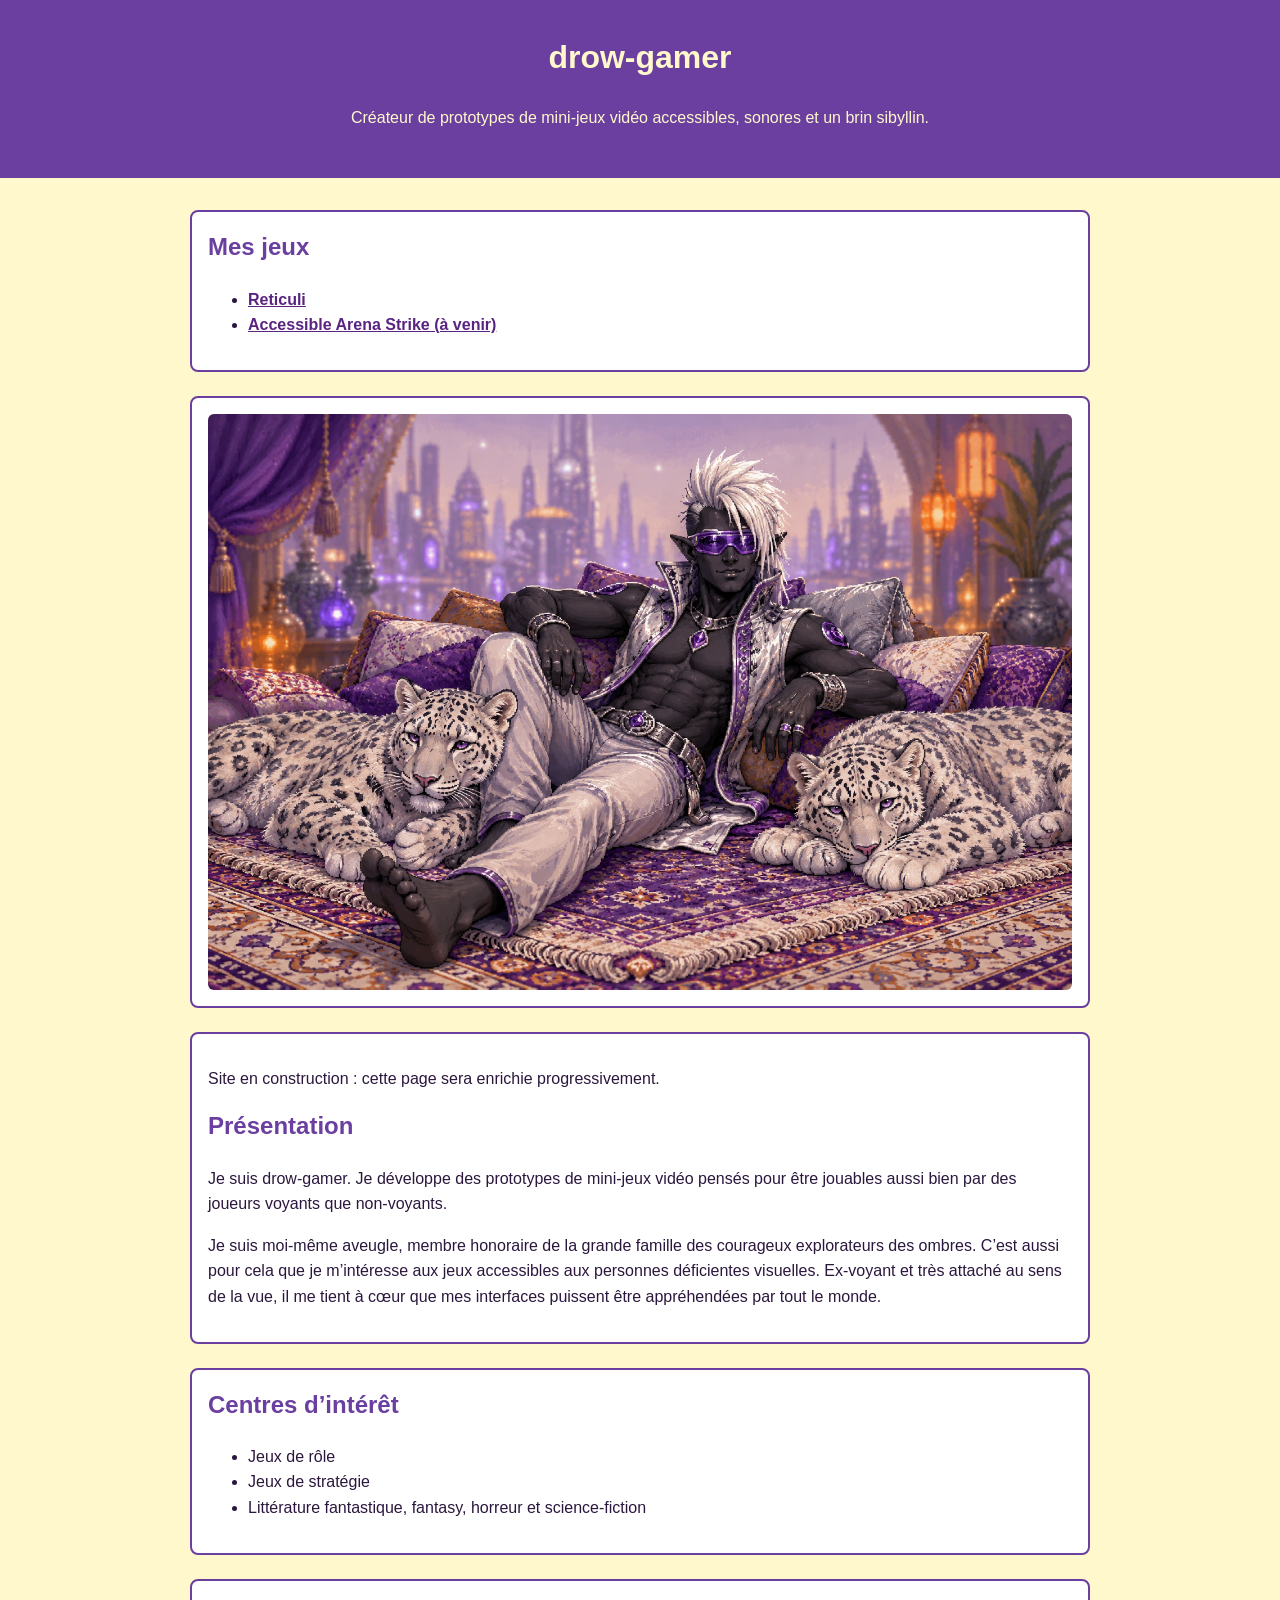
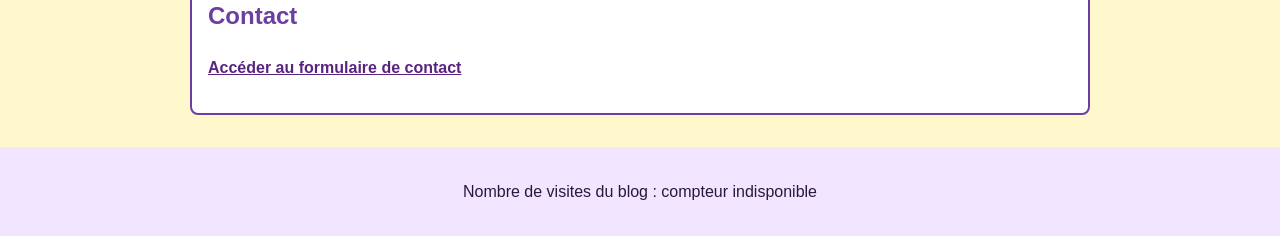
==== index.html @ 9605a287 "ajout de l'image d'accueil" ====
<!DOCTYPE html>
<html lang="fr">
<head>
	<meta charset="UTF-8">
	<meta name="viewport" content="width=device-width, initial-scale=1.0">
	<title>drow-gamer — Accueil - site en construction...</title>
	<link rel="stylesheet" href="css/index.css">
</head>
<body>
	<header>
		<h1>drow-gamer</h1>
		<p>Créateur de prototypes de mini-jeux vidéo accessibles, sonores et un brin sibyllin.</p>
	</header>

	<main>
						<section>
			<h2>Mes jeux</h2>
			<ul>
				<li><a href="reticuli.html">Reticuli</a></li>
				<li><a href="arena-strike.html">Accessible Arena Strike (à venir)</a></li>
			</ul>
		</section>

		<section class="cover-section">
			<img
				class="cover-image"
				src="images/index.png"
				alt="un drow futuriste à la peau d’ébène et à la crête blanche, détendu entre deux panthères blanches."
			>
		</section>

		<section>
					<p>Site en construction : cette page sera enrichie progressivement.</p>
			<h2>Présentation</h2>
			<p>
				Je suis drow-gamer. Je développe des prototypes de mini-jeux vidéo pensés pour être jouables aussi bien par des joueurs voyants que non-voyants. 
			</p>
			<p>
				Je suis moi-même aveugle, membre honoraire de la grande famille
				des courageux explorateurs des ombres. C’est aussi pour cela que je m’intéresse
				aux jeux accessibles aux personnes déficientes visuelles. Ex-voyant et très attaché au sens de la vue, il me tient à cœur que mes interfaces puissent être appréhendées par tout le monde.
			</p>
		</section>

				<section>
			<h2>Centres d’intérêt</h2>
			<ul>
				<li>Jeux de rôle</li>
				<li>Jeux de stratégie</li>
				<li>Littérature fantastique, fantasy, horreur et science-fiction</li>
			</ul>
		</section>


		<section>
			<h2>Contact</h2>
				<p>
		<a href="contact.html">Accéder au formulaire de contact</a>
	</p>
		</section>
	</main>

	<footer>
	<p>Nombre de visites du blog : <span id="view-counter">chargement...</span></p>
</footer>

<script data-goatcounter="https://dg-blog-ombres-2026.goatcounter.com/count"
	async src="//gc.zgo.at/count.js"></script>

<script src="js/main.js"></script>
</body>
</html>
---- css/index.css ----
body {
	font-family: Arial, Verdana, sans-serif;
	background-color: #fff8cc;
	color: #2b173d;
	margin: 0;
	line-height: 1.6;
}

header {
	background-color: #6b3fa0;
	color: #fff8cc;
	text-align: center;
	padding: 2rem 1rem;
}

main {
	max-width: 900px;
	margin: 2rem auto;
	padding: 0 1rem;
}

section {
	background-color: #ffffff;
	border: 2px solid #6b3fa0;
	border-radius: 8px;
	margin-bottom: 1.5rem;
	padding: 1rem;
}

.cover-image {
	display: block;
	width: 100%;
	height: auto;
	border-radius: 6px;
}

h1,
h2 {
	margin-top: 0;
}

h2 {
	color: #6b3fa0;
}

a {
	color: #5a2380;
	font-weight: bold;
}

a:hover,
a:focus {
	color: #000000;
	background-color: #fff176;
}

footer {
	text-align: center;
	background-color: #f1e5ff;
	color: #2b173d;
	padding: 1rem;
}
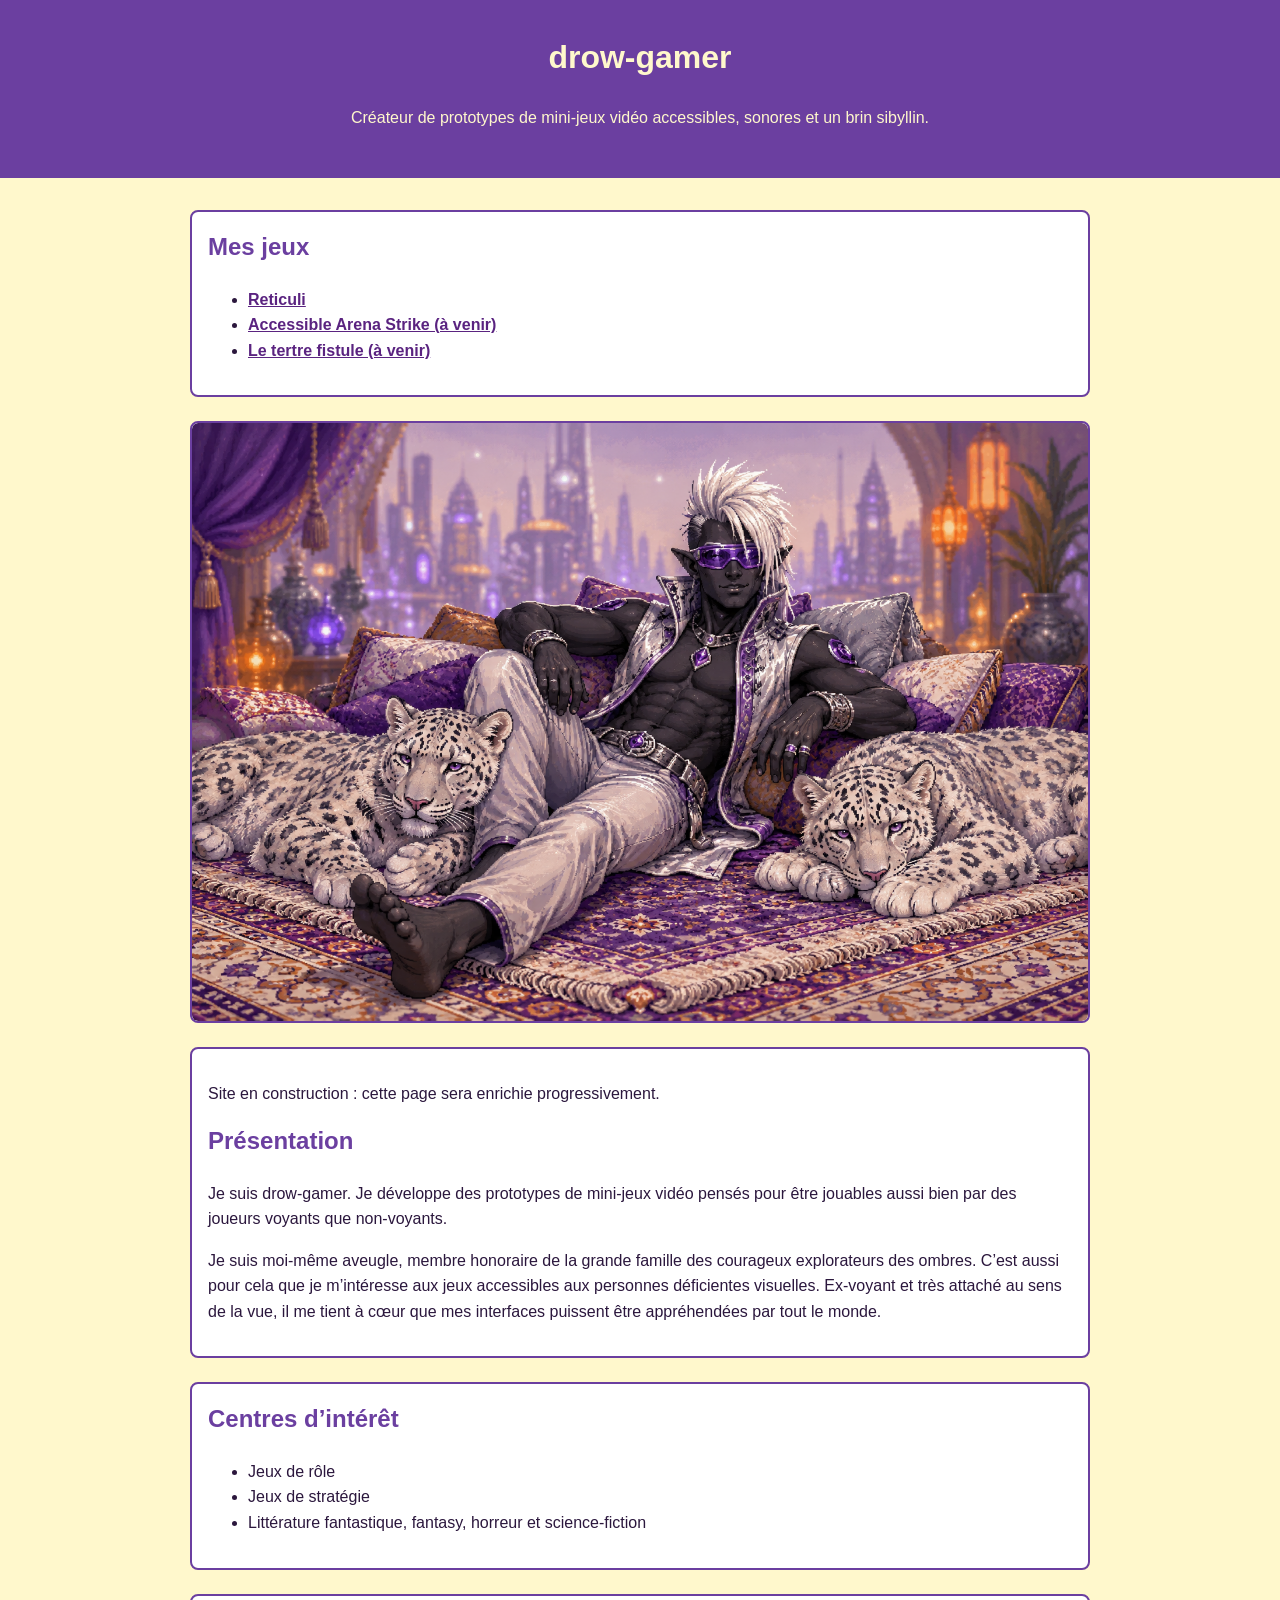
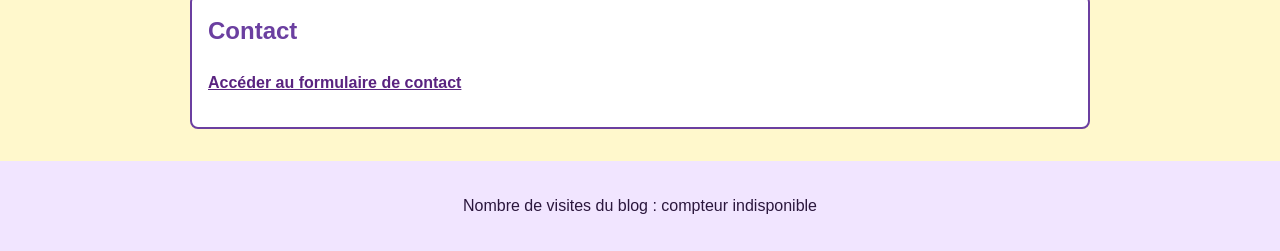
==== commit ad669bf9: "ajout de la page fistula-mound" ====
--- a/index.html
+++ b/index.html
@@ -18,6 +18,7 @@
 			<ul>
 				<li><a href="reticuli.html">Reticuli</a></li>
 				<li><a href="arena-strike.html">Accessible Arena Strike (à venir)</a></li>
+				<li><a href="fistula-mound.html">Le tertre fistule (à venir)</a></li>
 			</ul>
 		</section>
 
--- a/css/index.css
+++ b/css/index.css
@@ -25,6 +25,11 @@
 	border-radius: 8px;
 	margin-bottom: 1.5rem;
 	padding: 1rem;
+}
+
+.cover-section {
+	padding: 0;
+	overflow: hidden;
 }
 
 .cover-image {
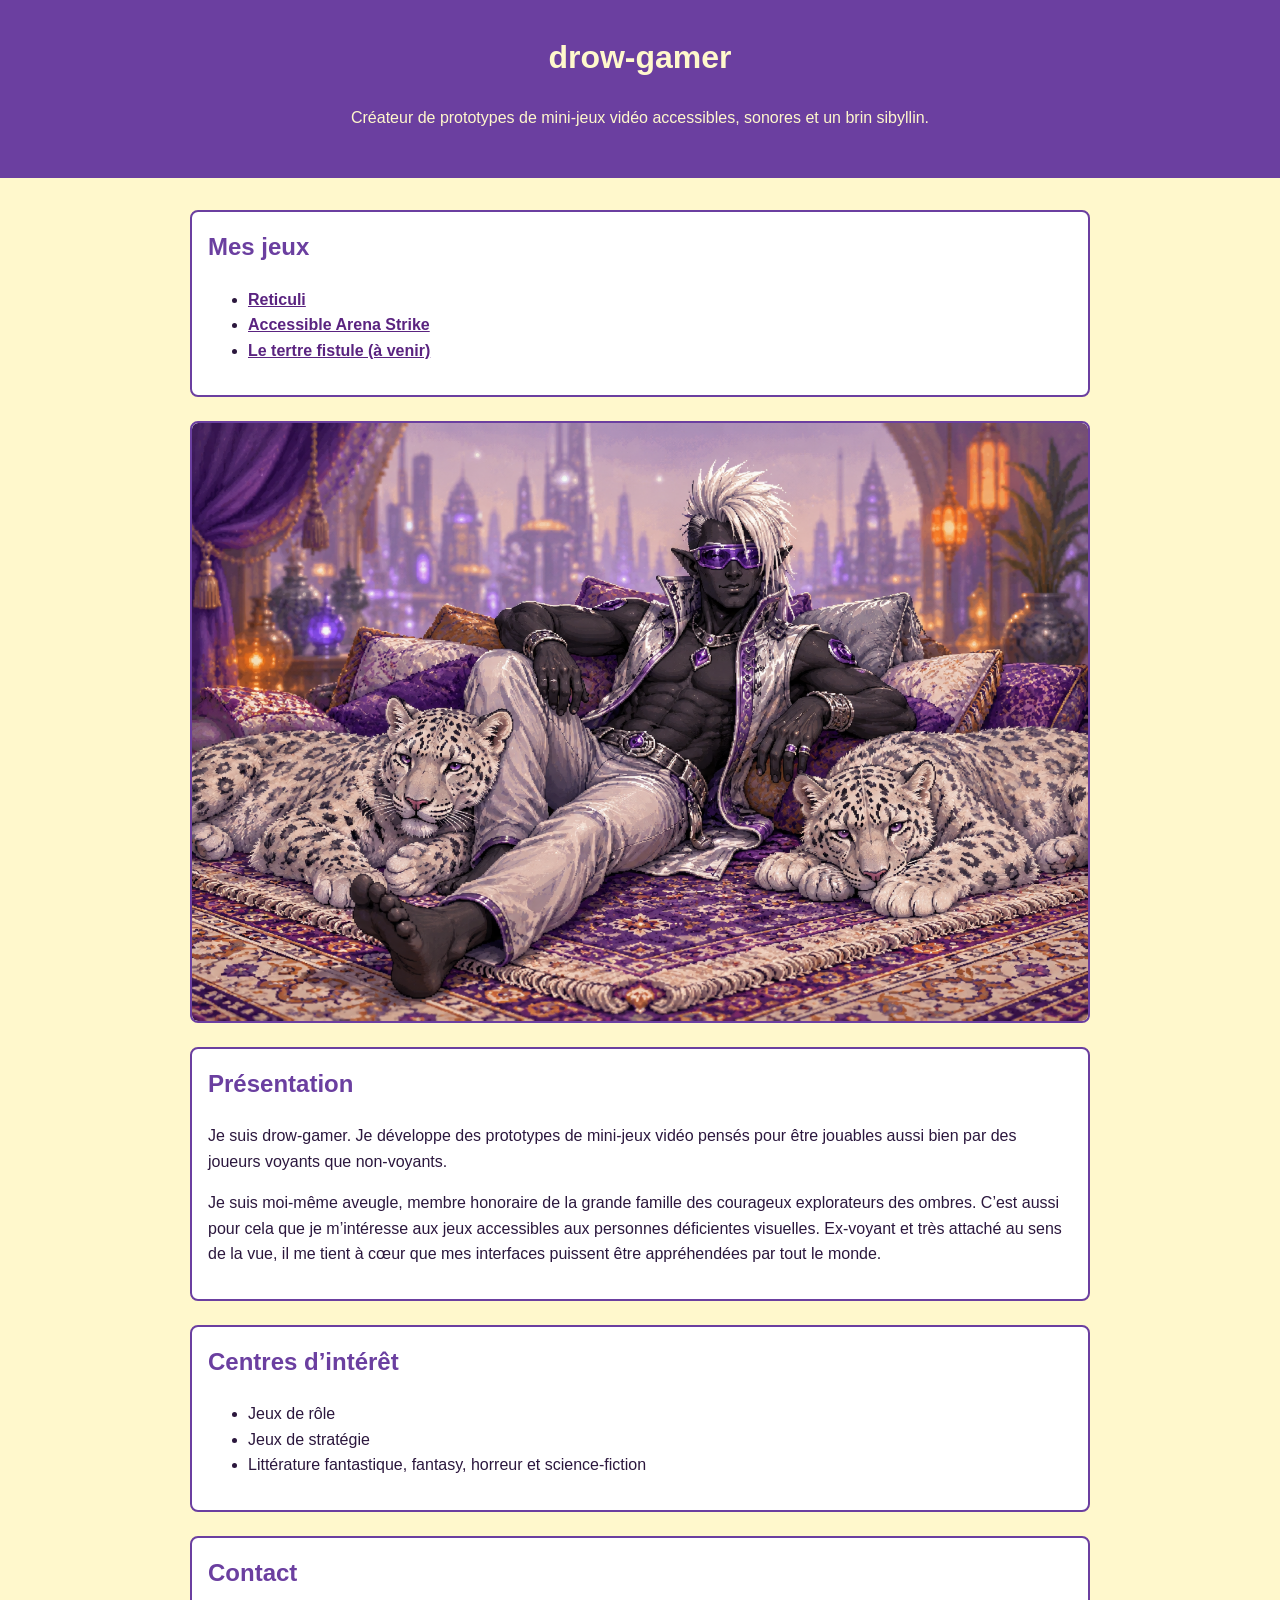
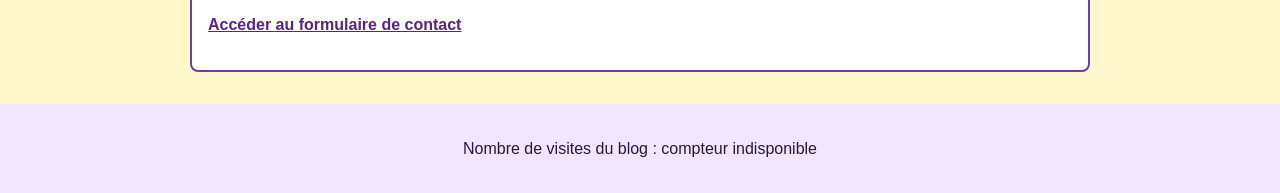
==== commit 7ba66741: "ajout de arena strike sur itch.io" ====
--- a/index.html
+++ b/index.html
@@ -3,7 +3,7 @@
 <head>
 	<meta charset="UTF-8">
 	<meta name="viewport" content="width=device-width, initial-scale=1.0">
-	<title>drow-gamer — Accueil - site en construction...</title>
+	<title>drow-gamer — Accueil</title>
 	<link rel="stylesheet" href="css/index.css">
 </head>
 <body>
@@ -17,7 +17,7 @@
 			<h2>Mes jeux</h2>
 			<ul>
 				<li><a href="reticuli.html">Reticuli</a></li>
-				<li><a href="arena-strike.html">Accessible Arena Strike (à venir)</a></li>
+				<li><a href="arena-strike.html">Accessible Arena Strike</a></li>
 				<li><a href="fistula-mound.html">Le tertre fistule (à venir)</a></li>
 			</ul>
 		</section>
@@ -31,7 +31,6 @@
 		</section>
 
 		<section>
-					<p>Site en construction : cette page sera enrichie progressivement.</p>
 			<h2>Présentation</h2>
 			<p>
 				Je suis drow-gamer. Je développe des prototypes de mini-jeux vidéo pensés pour être jouables aussi bien par des joueurs voyants que non-voyants. 
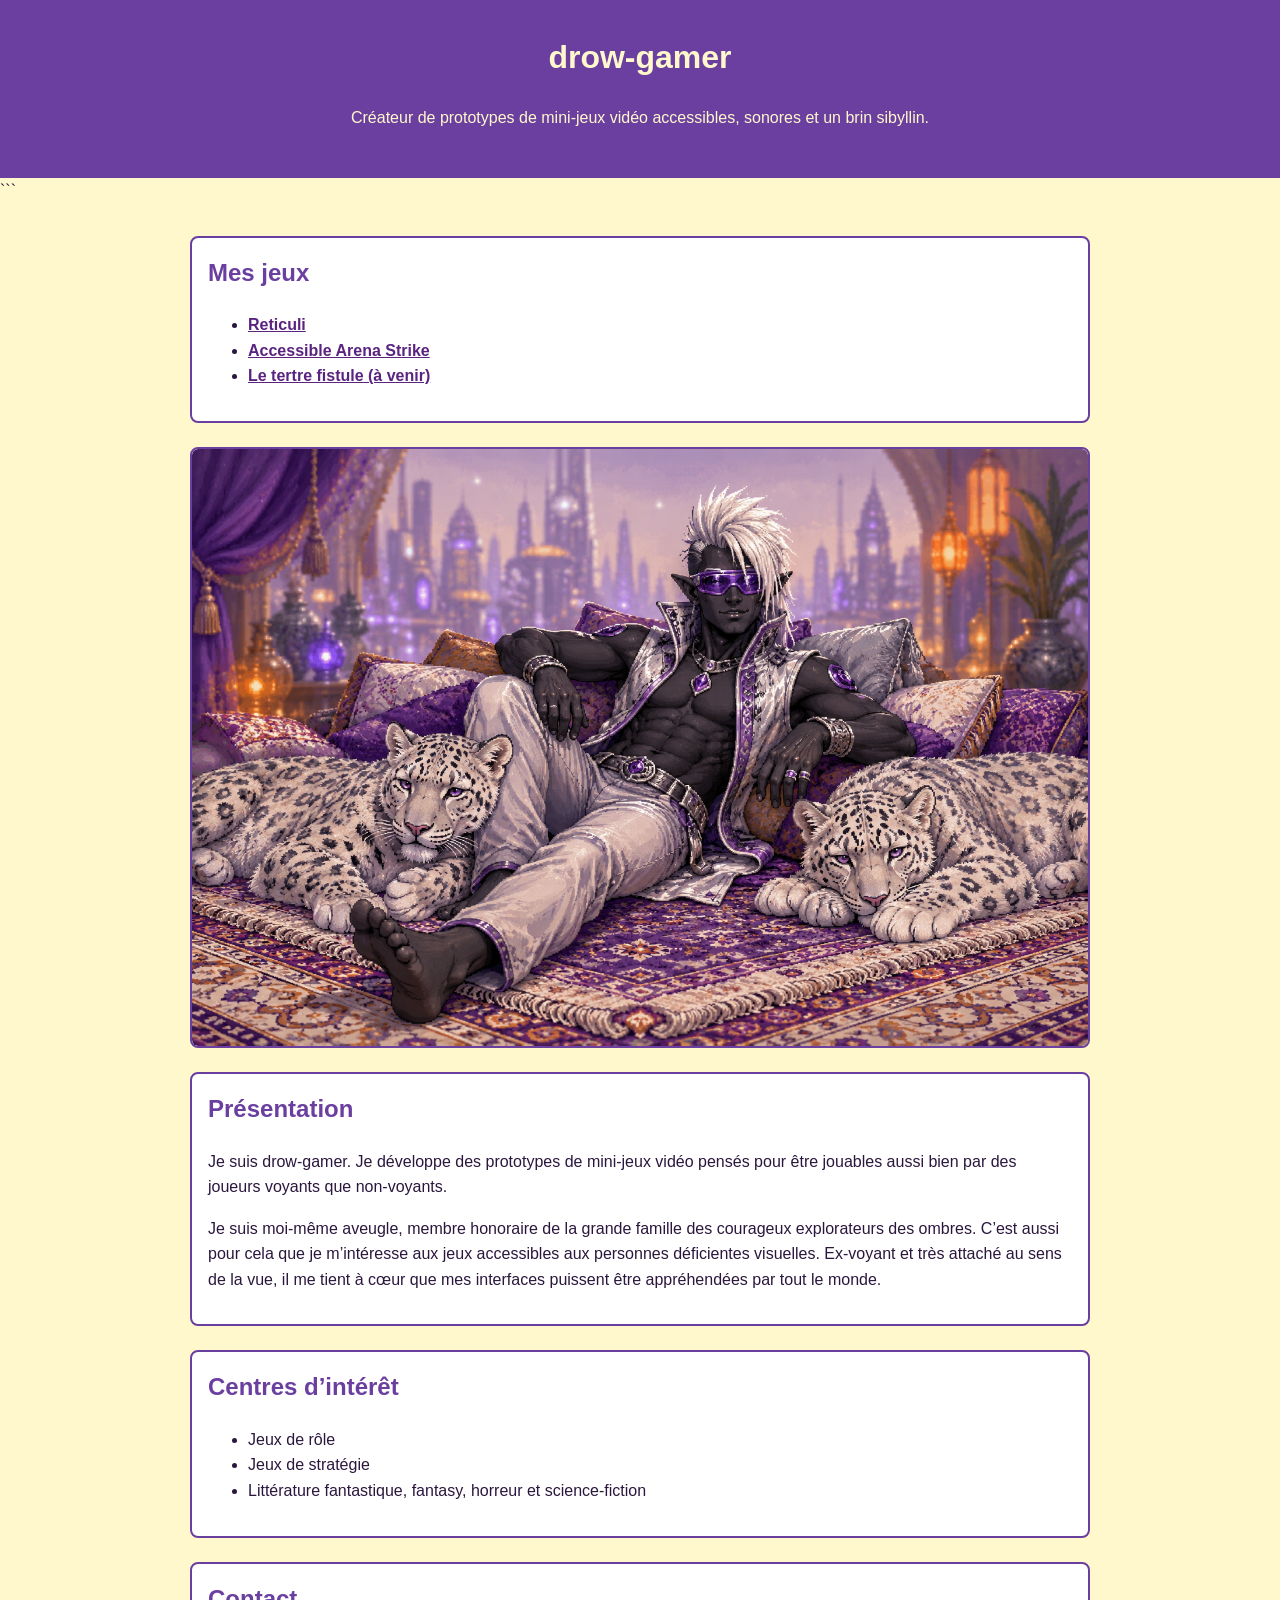
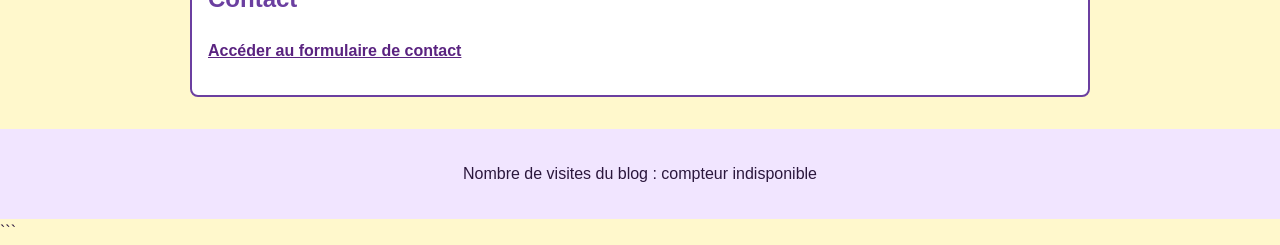
==== commit 7ce6629e: "indentation correcte des pages" ====
--- a/index.html
+++ b/index.html
@@ -1,4 +1,5 @@
 <!DOCTYPE html>
+
 <html lang="fr">
 <head>
 	<meta charset="UTF-8">
@@ -6,67 +7,76 @@
 	<title>drow-gamer — Accueil</title>
 	<link rel="stylesheet" href="css/index.css">
 </head>
+
 <body>
 	<header>
 		<h1>drow-gamer</h1>
 		<p>Créateur de prototypes de mini-jeux vidéo accessibles, sonores et un brin sibyllin.</p>
 	</header>
 
-	<main>
-						<section>
-			<h2>Mes jeux</h2>
-			<ul>
-				<li><a href="reticuli.html">Reticuli</a></li>
-				<li><a href="arena-strike.html">Accessible Arena Strike</a></li>
-				<li><a href="fistula-mound.html">Le tertre fistule (à venir)</a></li>
-			</ul>
-		</section>
+```
+<main>
+	<section>
+		<h2>Mes jeux</h2>
+		<ul>
+			<li><a href="reticuli.html">Reticuli</a></li>
+			<li><a href="arena-strike.html">Accessible Arena Strike</a></li>
+			<li><a href="fistula-mound.html">Le tertre fistule (à venir)</a></li>
+		</ul>
+	</section>
 
-		<section class="cover-section">
-			<img
-				class="cover-image"
-				src="images/index.png"
-				alt="un drow futuriste à la peau d’ébène et à la crête blanche, détendu entre deux panthères blanches."
-			>
-		</section>
+	<section class="cover-section">
+		<img
+			class="cover-image"
+			src="images/index.png"
+			alt="Un drow futuriste à la peau d’ébène et à la crête blanche, détendu entre deux panthères blanches."
+		>
+	</section>
 
-		<section>
-			<h2>Présentation</h2>
-			<p>
-				Je suis drow-gamer. Je développe des prototypes de mini-jeux vidéo pensés pour être jouables aussi bien par des joueurs voyants que non-voyants. 
-			</p>
-			<p>
-				Je suis moi-même aveugle, membre honoraire de la grande famille
-				des courageux explorateurs des ombres. C’est aussi pour cela que je m’intéresse
-				aux jeux accessibles aux personnes déficientes visuelles. Ex-voyant et très attaché au sens de la vue, il me tient à cœur que mes interfaces puissent être appréhendées par tout le monde.
-			</p>
-		</section>
+	<section>
+		<h2>Présentation</h2>
+		<p>
+			Je suis drow-gamer. Je développe des prototypes de mini-jeux vidéo pensés pour être jouables
+			aussi bien par des joueurs voyants que non-voyants.
+		</p>
+		<p>
+			Je suis moi-même aveugle, membre honoraire de la grande famille
+			des courageux explorateurs des ombres. C’est aussi pour cela que je m’intéresse
+			aux jeux accessibles aux personnes déficientes visuelles. Ex-voyant et très attaché
+			au sens de la vue, il me tient à cœur que mes interfaces puissent être appréhendées
+			par tout le monde.
+		</p>
+	</section>
 
-				<section>
-			<h2>Centres d’intérêt</h2>
-			<ul>
-				<li>Jeux de rôle</li>
-				<li>Jeux de stratégie</li>
-				<li>Littérature fantastique, fantasy, horreur et science-fiction</li>
-			</ul>
-		</section>
+	<section>
+		<h2>Centres d’intérêt</h2>
+		<ul>
+			<li>Jeux de rôle</li>
+			<li>Jeux de stratégie</li>
+			<li>Littérature fantastique, fantasy, horreur et science-fiction</li>
+		</ul>
+	</section>
 
+	<section>
+		<h2>Contact</h2>
+		<p>
+			<a href="contact.html">Accéder au formulaire de contact</a>
+		</p>
+	</section>
+</main>
 
-		<section>
-			<h2>Contact</h2>
-				<p>
-		<a href="contact.html">Accéder au formulaire de contact</a>
-	</p>
-		</section>
-	</main>
-
-	<footer>
+<footer>
 	<p>Nombre de visites du blog : <span id="view-counter">chargement...</span></p>
 </footer>
 
-<script data-goatcounter="https://dg-blog-ombres-2026.goatcounter.com/count"
-	async src="//gc.zgo.at/count.js"></script>
+<script
+	data-goatcounter="https://dg-blog-ombres-2026.goatcounter.com/count"
+	async
+	src="//gc.zgo.at/count.js"
+></script>
 
 <script src="js/main.js"></script>
+```
+
 </body>
-</html>+</html>
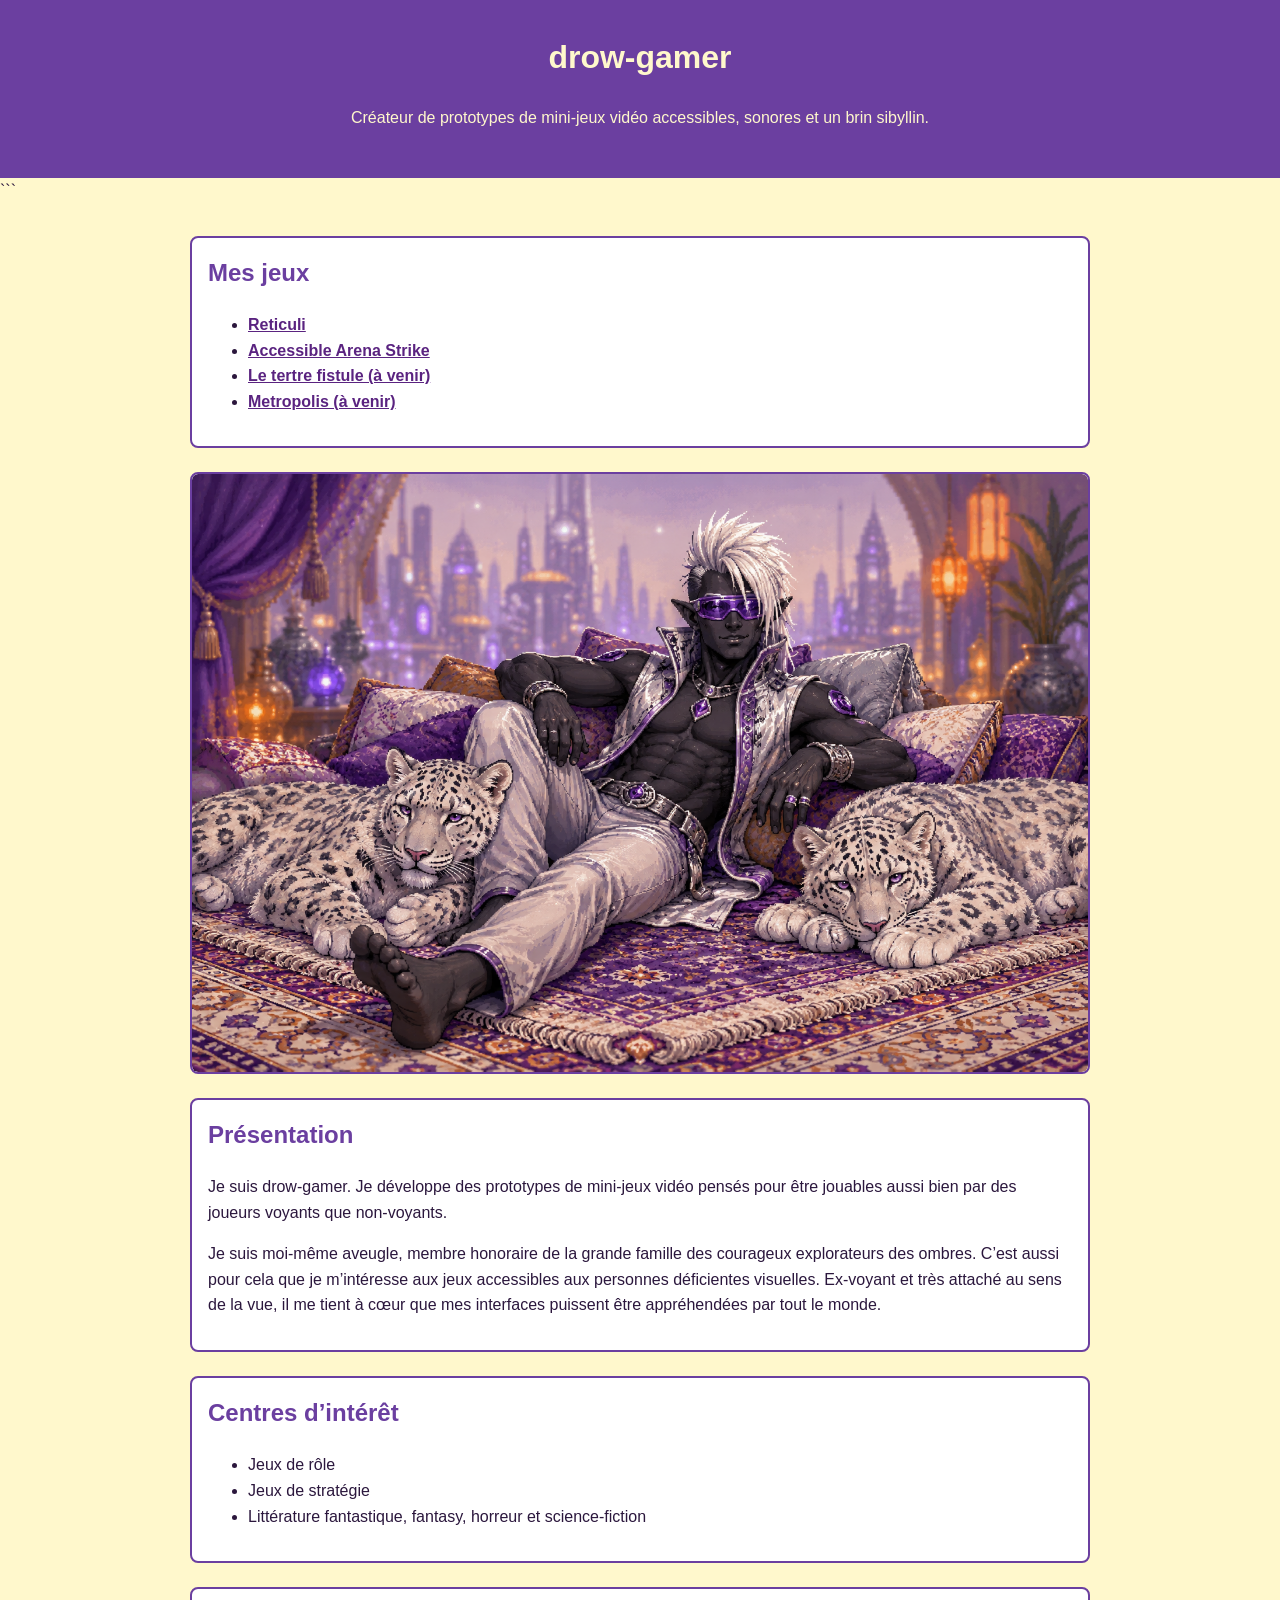
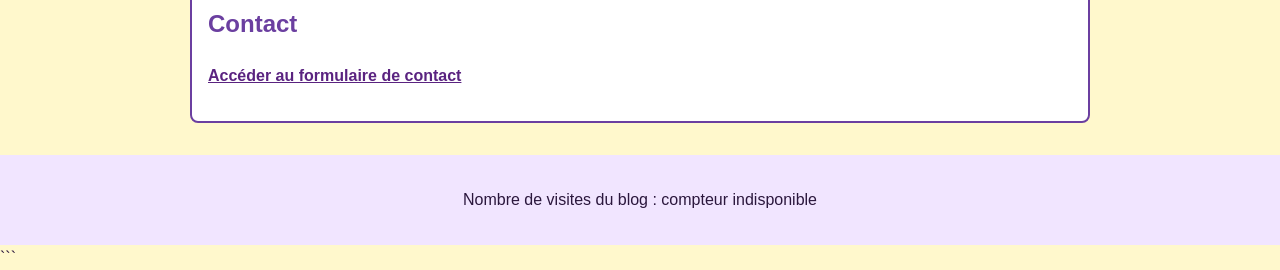
==== commit 14c8d98d: "ajout du jeu à venir metropolis" ====
--- a/index.html
+++ b/index.html
@@ -22,6 +22,7 @@
 			<li><a href="reticuli.html">Reticuli</a></li>
 			<li><a href="arena-strike.html">Accessible Arena Strike</a></li>
 			<li><a href="fistula-mound.html">Le tertre fistule (à venir)</a></li>
+			<li><a href="metropolis.html">Metropolis (à venir)</a></li>
 		</ul>
 	</section>
 
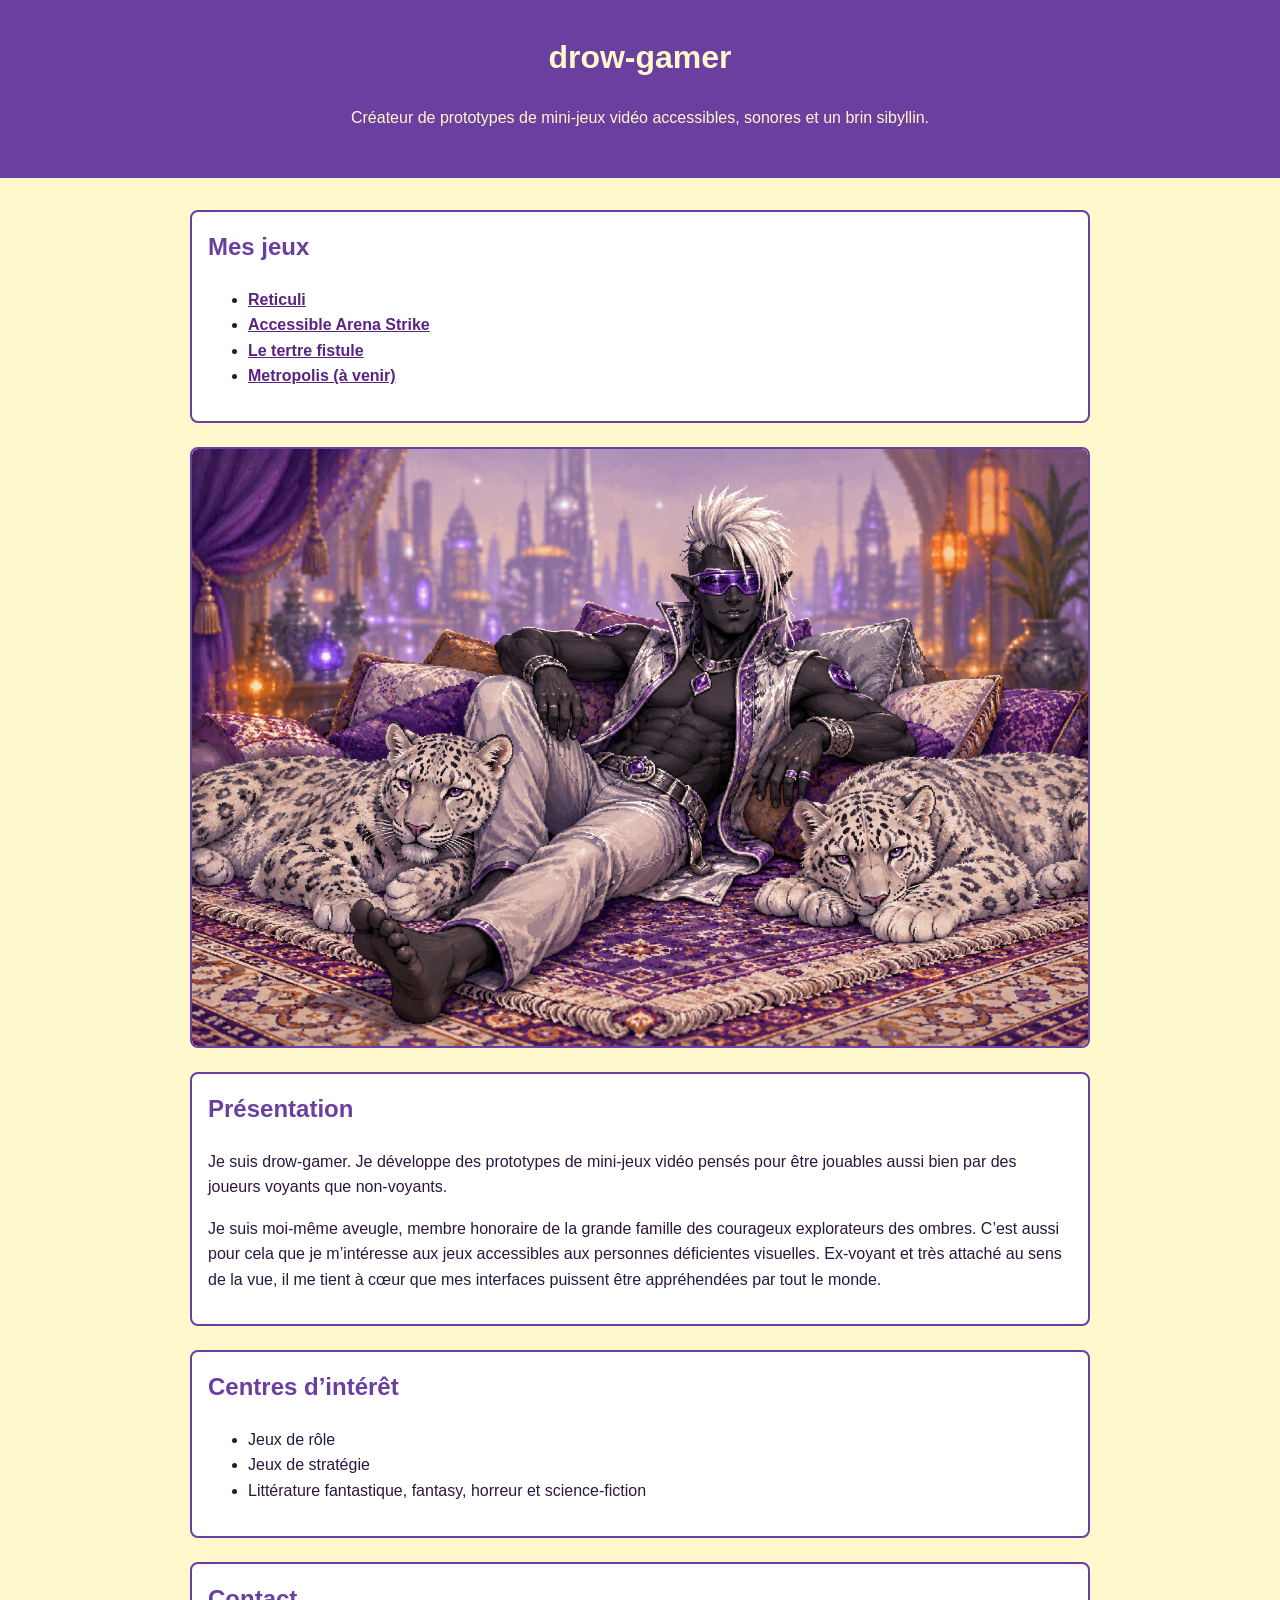
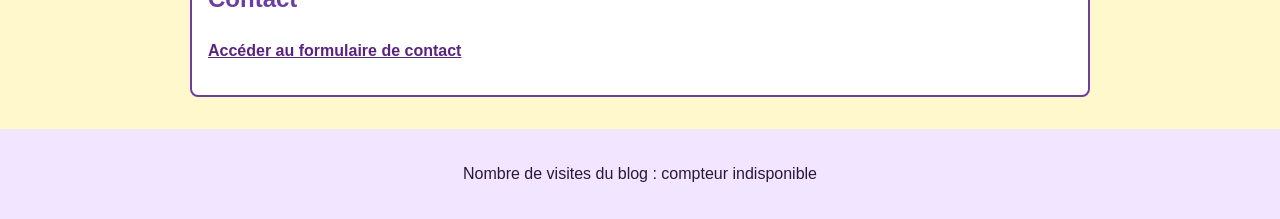
==== commit 3eccf91c: "ajout du projet fistula mound" ====
--- a/index.html
+++ b/index.html
@@ -14,14 +14,13 @@
 		<p>Créateur de prototypes de mini-jeux vidéo accessibles, sonores et un brin sibyllin.</p>
 	</header>
 
-```
 <main>
 	<section>
 		<h2>Mes jeux</h2>
 		<ul>
 			<li><a href="reticuli.html">Reticuli</a></li>
 			<li><a href="arena-strike.html">Accessible Arena Strike</a></li>
-			<li><a href="fistula-mound.html">Le tertre fistule (à venir)</a></li>
+			<li><a href="fistula-mound.html">Le tertre fistule</a></li>
 			<li><a href="metropolis.html">Metropolis (à venir)</a></li>
 		</ul>
 	</section>
@@ -77,7 +76,6 @@
 ></script>
 
 <script src="js/main.js"></script>
-```
 
 </body>
 </html>
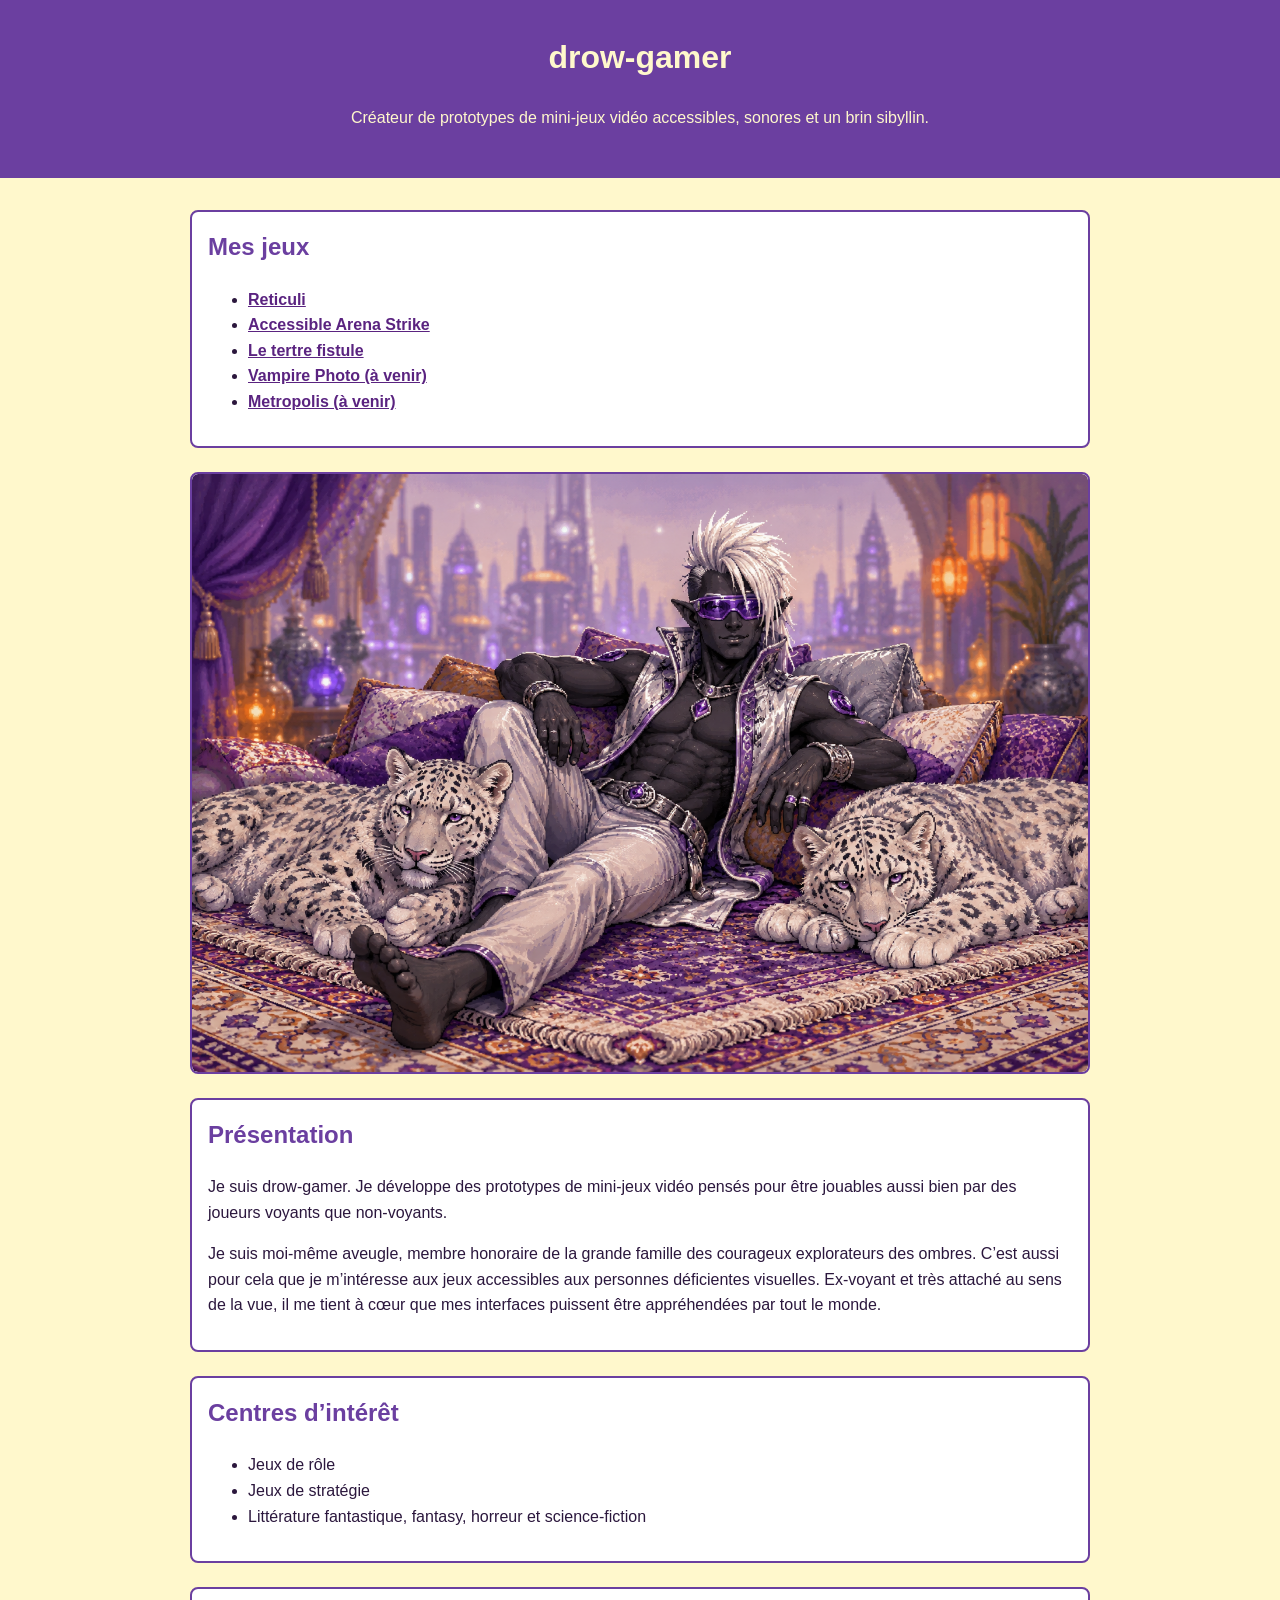
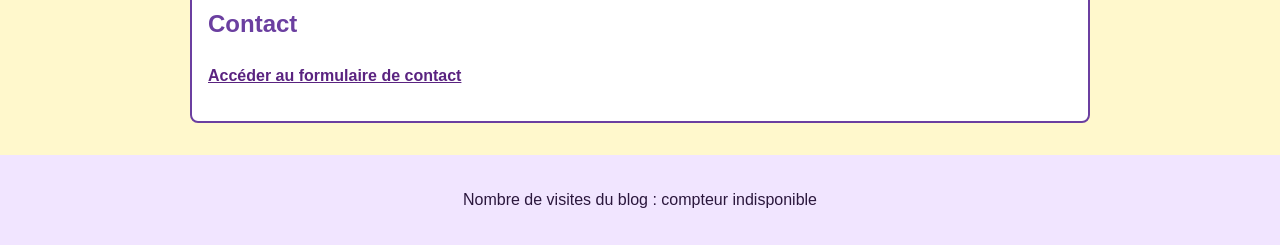
==== commit b4d2e3da: "ajout de la page vampire photo" ====
--- a/index.html
+++ b/index.html
@@ -21,6 +21,7 @@
 			<li><a href="reticuli.html">Reticuli</a></li>
 			<li><a href="arena-strike.html">Accessible Arena Strike</a></li>
 			<li><a href="fistula-mound.html">Le tertre fistule</a></li>
+			<li><a href="vampire-photo.html">Vampire Photo (à venir)</a></li>
 			<li><a href="metropolis.html">Metropolis (à venir)</a></li>
 		</ul>
 	</section>
@@ -72,7 +73,7 @@
 <script
 	data-goatcounter="https://dg-blog-ombres-2026.goatcounter.com/count"
 	async
-	src="//gc.zgo.at/count.js"
+	src="https://gc.zgo.at/count.js"
 ></script>
 
 <script src="js/main.js"></script>
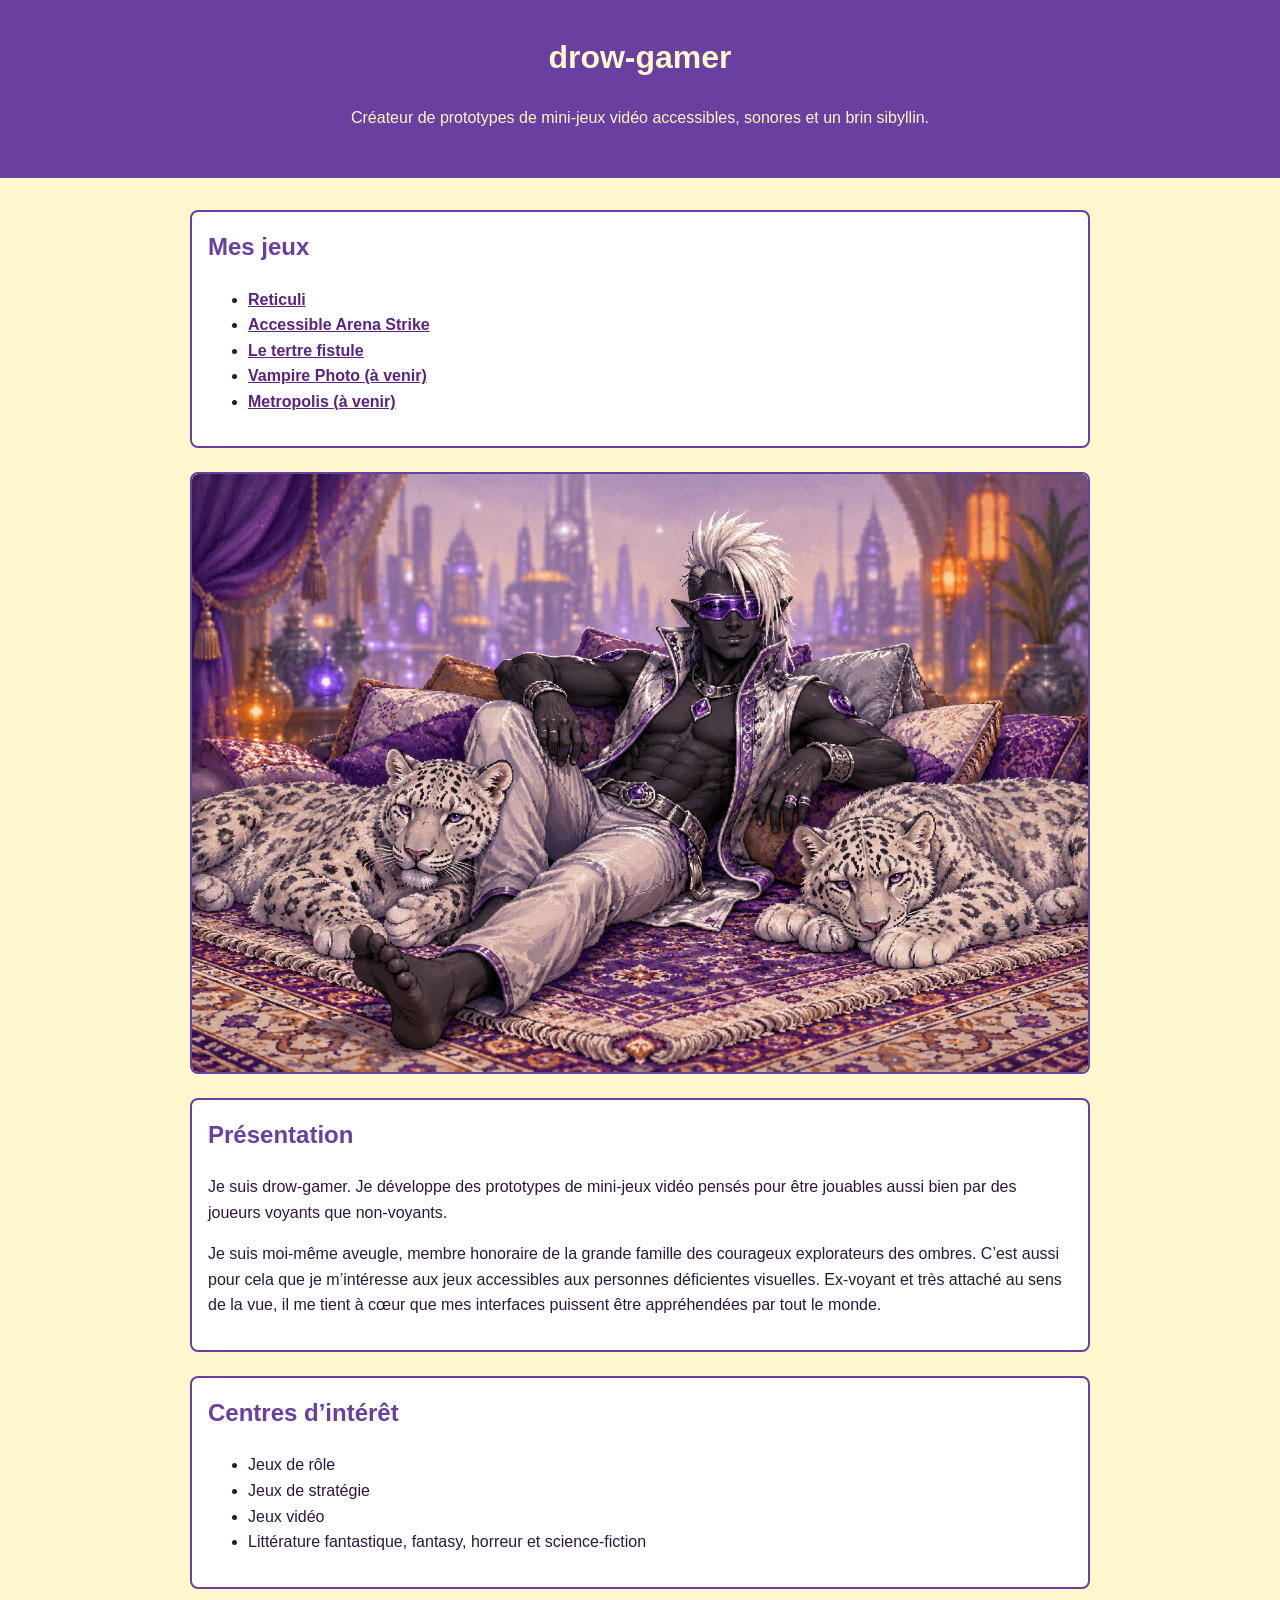
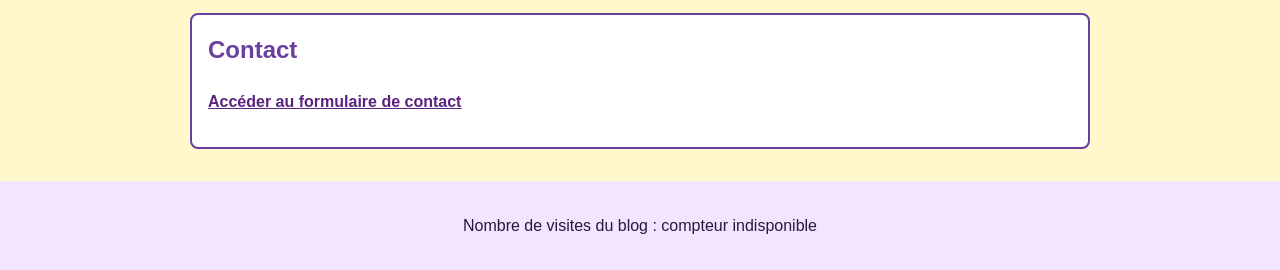
==== commit 990c6b53: "menu dynamique des jeux" ====
--- a/index.html
+++ b/index.html
@@ -17,13 +17,7 @@
 <main>
 	<section>
 		<h2>Mes jeux</h2>
-		<ul>
-			<li><a href="reticuli.html">Reticuli</a></li>
-			<li><a href="arena-strike.html">Accessible Arena Strike</a></li>
-			<li><a href="fistula-mound.html">Le tertre fistule</a></li>
-			<li><a href="vampire-photo.html">Vampire Photo (à venir)</a></li>
-			<li><a href="metropolis.html">Metropolis (à venir)</a></li>
-		</ul>
+		<ul id="games-menu"></ul>
 	</section>
 
 	<section class="cover-section">
@@ -54,6 +48,7 @@
 		<ul>
 			<li>Jeux de rôle</li>
 			<li>Jeux de stratégie</li>
+			<li>Jeux vidéo</li>
 			<li>Littérature fantastique, fantasy, horreur et science-fiction</li>
 		</ul>
 	</section>
@@ -79,4 +74,4 @@
 <script src="js/main.js"></script>
 
 </body>
-</html>
+</html>
